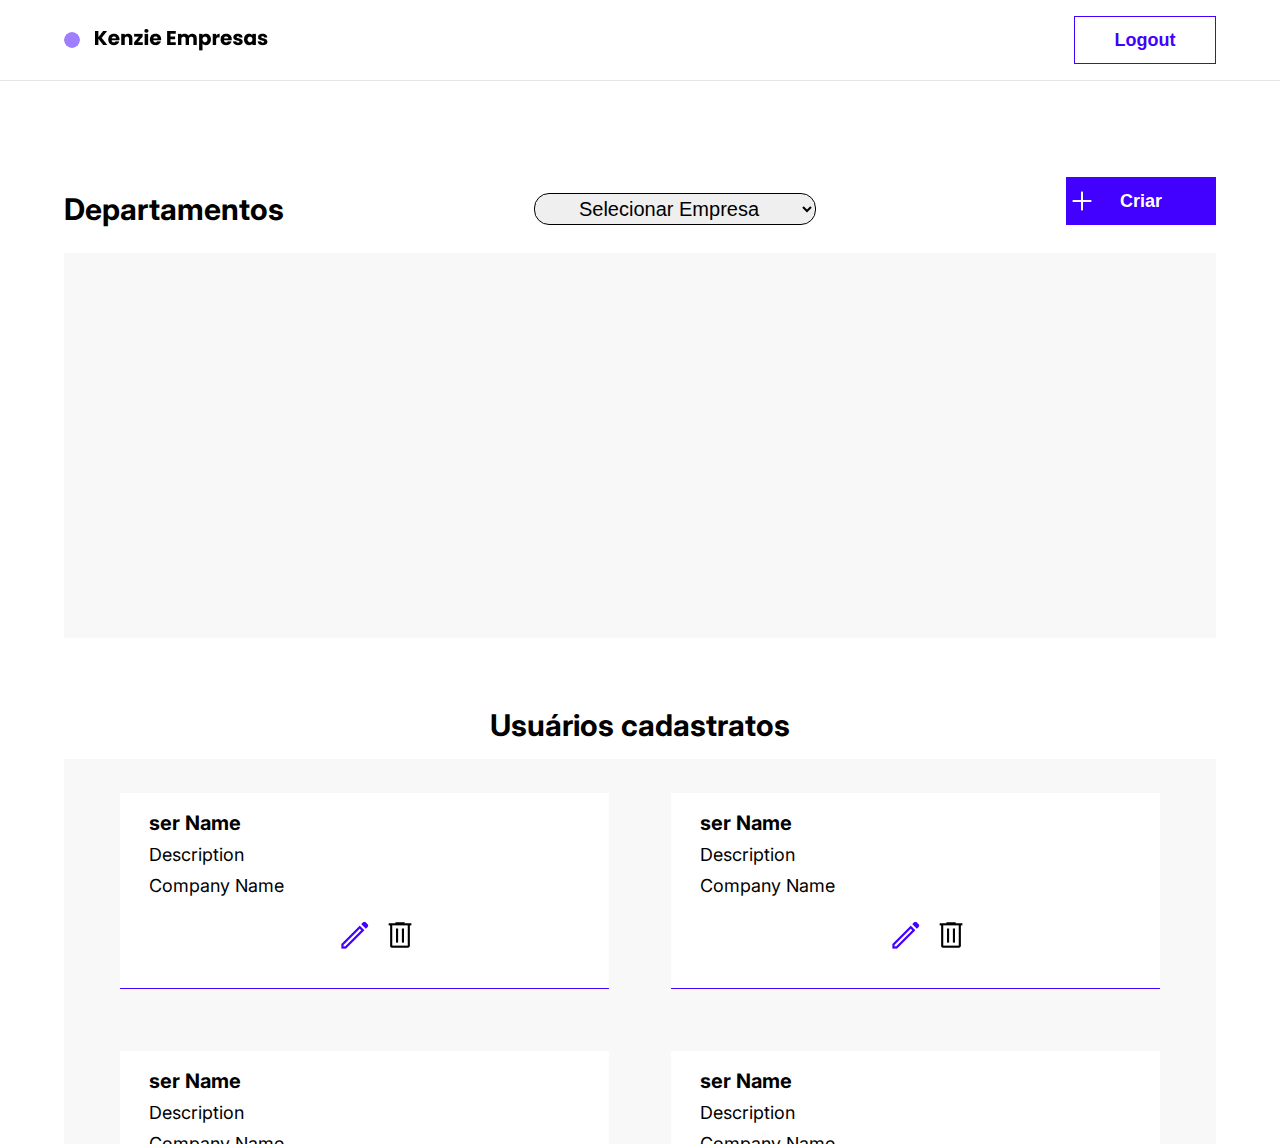
==== src/pages/admin/index.html @ 13247a55 "create:admin page, render departments, render by select company" ====
<!DOCTYPE html>
<html lang="en">

<head>
    <meta charset="UTF-8">
    <meta http-equiv="X-UA-Compatible" content="IE=edge">
    <meta name="viewport" content="width=device-width, initial-scale=1.0">
    <link rel="stylesheet" href="/src/styles/globalStyles.css">
    <link rel="stylesheet" href="/src/styles/admin.css">
    <link rel="stylesheet" href="/src/styles/toast.css">
    <title>Admin page - Kenzie Empresas</title>
</head>

<body>
    <header class="container">
        <section class="sec-header">
            <div class="head-img">
                <img class="img-ellipse" src="/src/img/Ellipse 1 (1).png" alt="">
                <img src="/src/img/Kenzie Empresas.png" alt="">
            </div>
            <div class="head-btt">
                <button class="btt-logout">Logout</button>
            </div>
        </section>
    </header>

    <main class="container">
        <section class="sec-main-admin">
            <div class="div-depart">
                <div class="depart-head">
                    <h2>Departamentos</h2>
                    <select name="" id="select-company">
                        <option value="">Selecionar Empresa</option>
                    </select>
                    <button class="create-dep">Criar</button>
                </div>
                <div class="depart-main">
                    <ul class="depart-list">                                              

                    </ul>
                </div>
            </div>
            <div class="div-users">
                <div class="users-head">
                    <h2>Usuários cadastratos</h2>                   
                </div>
                <div class="users-main">
                    <ul class="users-list">
                        <li class="depart-cards">
                            <div class="card-head">
                                <h3>ser Name</h3>
                                <p>Description</p>
                                <p>Company Name</p>
                            </div>
                            <div class="card-btns">                               
                                <button class="btt-edit-card-user"></button>
                                <button class="btt-delete-card-user"></button>
                            </div>
                        </li>
                        <li class="depart-cards">
                            <div class="card-head">
                                <h3>ser Name</h3>
                                <p>Description</p>
                                <p>Company Name</p>
                            </div>
                            <div class="card-btns">                               
                                <button class="btt-edit-card-user"></button>
                                <button class="btt-delete-card-user"></button>
                            </div>
                        </li>
                        <li class="depart-cards">
                            <div class="card-head">
                                <h3>ser Name</h3>
                                <p>Description</p>
                                <p>Company Name</p>
                            </div>
                            <div class="card-btns">                               
                                <button class="btt-edit-card-user"></button>
                                <button class="btt-delete-card-user"></button>
                            </div>
                        </li>
                        <li class="depart-cards">
                            <div class="card-head">
                                <h3>ser Name</h3>
                                <p>Description</p>
                                <p>Company Name</p>
                            </div>
                            <div class="card-btns">                               
                                <button class="btt-edit-card-user"></button>
                                <button class="btt-delete-card-user"></button>
                            </div>
                        </li>
                        
                        

                    </ul>
                </div>
            </div>
        </section>

    </main>

    <script type="module" src="/src/scripts/admin.js"></script>
</body>

</html>
---- src/styles/globalStyles.css ----
@import url('https://fonts.googleapis.com/css2?family=Inter&display=swap');

* {
  margin: 0;
  padding: 0;
  box-sizing: border-box;
  list-style: none;  
}

:root {
    --size0: 15px;
    --size1: 16px;
    --size2: 17px;
    --size3: 18px;
    --size4: 20px;
    --size5: 22px;
    --size6: 28px;
    --size7: 30px;
    --size8: 32px;
    --size9: 36px;
    --size10: 40px;

    --blue: #4200FF;
    --white: #FFFFFF;
    --black: #000000;
    --red: #CE4646;
    --green: #4BA036;

    --weight1: 400;
    --weight2: 700; 

    --height0: 19px;
    --height1: 21px;
    --height2: 24px;
    --height3: 30px;
    --height3-1: 36px;
    --height4: 48px;
    --height5: 60px;



}

body {
    font-family: "Inter", sans-serif;
    letter-spacing: 0%;
    text-decoration: none;  
    width: 100%;
    height: 100vh;  
}

.container {
    margin: 0 auto;    
    display: flex;
    justify-content: center;
    
}
---- src/styles/admin.css ----
header {
    border-bottom: 1px solid rgba(0, 0, 0, 0.1);
}

.sec-header {
    display: flex;
    align-items: center;
    justify-content: space-between;
    padding: 16px 14px;
    min-width: 380px;
    gap: 145px;
    width: 100%;  
    max-width: 1180px;
}

.head-img {
    display: flex;
    gap: 15px;
    align-items: center;
}

.img-ellipse {    
    border-radius: 50%;    
    width: 16px;
    height: 16px;
}

.head-btt {
    display: flex;
    gap: 11px;
}

.btt-logout {
    width: 142px;
    height: 48px;
    border: 1px solid var(--blue);
    background: var(--white);
    font-weight: var(--weight2);
    font-size: var(--size3);
    line-height: var(--height1);
    color: var(--blue);     
}

.btt-logout:hover {
    cursor: pointer;
}

main {
    height: 100vh;
    width: 100%;
    min-width: 380px;
    max-width: 1180px;
}

.sec-main-admin {
    margin-top: 104px;
    display: flex;
    flex-direction: column;
    gap: 69px;
    width: 100%;
    padding: 0px 14px;
}

.div-depart {
    display: flex;
    flex-direction: column;
    gap: 20px;
}

.depart-head {
    display: flex;
    align-items: center;
    justify-content:space-between;    

}

.depart-head h2 {
    font-weight: var(--weight2);
    font-size: var(--size7);
    line-height: var(--height3-1);
    color: var(--black);
}

.depart-head select {
    width: 282px;
    text-align: center;
    height: 32px;
    border: 1px solid var(--black);
    border-radius: 15px;
    font-weight: var(--weight1);
    font-size: var(--size4);
    line-height: var(--height2);
    color: var(--black);
}

.create-dep {
    width: 150px;
    height: 48px;
    background-image: url(/src/img/add_FILL0_wght400_GRAD0_opsz48\ 1.png);
    background-position: left;
    background-repeat: no-repeat;    
    background-color: var(--blue);        
    border: none;
    font-weight: var(--weight2);
    font-size: var(--size3);
    line-height: var(--height1);
    color: var(--white);
    position: relative;
    right: 0;
    top: -8px;
    
}
button:hover {
    cursor: pointer;
}

.depart-list {
    display: flex;
    padding: 34px 56px 0 56px;
    background: #F8F8F8;
    height: 385px;
    flex-wrap: wrap;
    overflow-y: auto;       
    gap: 62px;     
}
.depart-list::-webkit-scrollbar {
    width: 0px
}

.depart-cards {
    width: 489px;
    height: 196px;
    background: var(--white);
    border-bottom: 1px solid var(--blue);
    padding: 18px 0 21px 29px;
    display: flex;
    flex-direction: column;
    gap: 22px;
}

.card-head h3 {
    font-weight: var(--weight2);
    font-size: var(--size4);
    line-height: var(--height2);
    color: var(--black);
    margin-bottom: 9px;
}

.card-head p {
    font-weight: var(--weight1);
    font-size: var(--size3);
    line-height: var(--height1);
    color: var(--black);

}
.card-head :nth-child(2){
    margin-bottom: 10px;   
}

.card-btns {
    display: flex;
    justify-content: center;
    gap: 14px;    
    align-items: center;
}

.card-btns button {
    border: none;
    background-color: transparent;
}

.btt-look-card {
    background-image: url(/src/img/olho.png.png);
    background-position: center;
    background-repeat: no-repeat;
    height: 48px;
    width: 48px;
}

.btt-edit-card {
    background-image: url(/src/img/caneta.png.png);
    background-position: center;
    background-repeat: no-repeat;
    height: 28px;
    width: 28px;
}

.btt-delete-card {
    background-image: url(/src/img/lixeira.png.png);
    background-position: center;
    background-repeat: no-repeat;
    height: 34px;
    width: 34px;
}




.div-user {
    display: flex;
    flex-direction: column;
    gap: 20px;
}

.users-head {
    display: flex;
    align-items: center;
    justify-content: center; 
    margin-bottom: 16px;
}

.users-head h2 {
    font-weight: var(--weight2);
    font-size: var(--size7);
    line-height: var(--height3-1);
    color: var(--black);
}


.users-list {
    display: flex;
    padding: 34px 56px 0 56px;
    background: #F8F8F8;
    height: 385px;
    flex-wrap: wrap;
    overflow-y: auto;       
    gap: 62px;     
}
.users-list::-webkit-scrollbar {
    width: 0px
}

.users-cards {
    width: 489px;
    height: 196px;
    background: var(--white);
    border-bottom: 1px solid var(--blue);
    padding: 18px 0 21px 29px;
    display: flex;
    flex-direction: column;
    gap: 22px;
}

.card-head h3 {
    font-weight: var(--weight2);
    font-size: var(--size4);
    line-height: var(--height2);
    color: var(--black);
    margin-bottom: 9px;
}

.card-head p {
    font-weight: var(--weight1);
    font-size: var(--size3);
    line-height: var(--height1);
    color: var(--black);

}
.card-head :nth-child(2){
    margin-bottom: 10px;   
}

.card-btns {
    display: flex;
    justify-content: center;
    gap: 14px;    
    align-items: center;
}

.card-btns button {
    border: none;
    background-color: transparent;
}

.btt-edit-card-user {
    background-image: url(/src/img/caneta2.png);
    background-position: center;
    background-repeat: no-repeat;
    height: 28px;
    width: 28px;
}

.btt-delete-card-user {
    background-image: url(/src/img/lixeira.png.png);
    background-position: center;
    background-repeat: no-repeat;
    height: 34px;
    width: 34px;
}
---- src/styles/toast.css ----
.div-toast {
    width: 442px;
    height: 125px;
    display: flex;
    flex-direction: column;
    padding: 21px 32px;    
    position: fixed;
    right: 16px;
    bottom: 28px;
    gap: 17px;
    background: var(--grey9);
    box-shadow: 0px 4px 30px -12px rgba(0, 0, 0, 0.1);
    border-radius: 4px;
    animation: toastIt 4000ms ease-in forwards;
}


@keyframes toastIt {
    0% {right: 16px; bottom: -150px}
    25% {right: 16px; bottom: 28px}
    50% {right: 16px; bottom: 28px}
    100% {right: 16px; bottom: -150px}
}



.div-toast-head {
    display: flex;
    gap: 12px;
}

.toast-title {
    font-size: var(--font-size-2);
    font-weight: var(--font-weight-2);
    line-height: var(--line-height-1);
    color: var(--sucess1);
}

.toast-text {
    font-weight: var(--font-weight-1);
    font-size: var(--font-size-1);
    line-height: var(--line-height-1);
    color: var(--grey2);
}
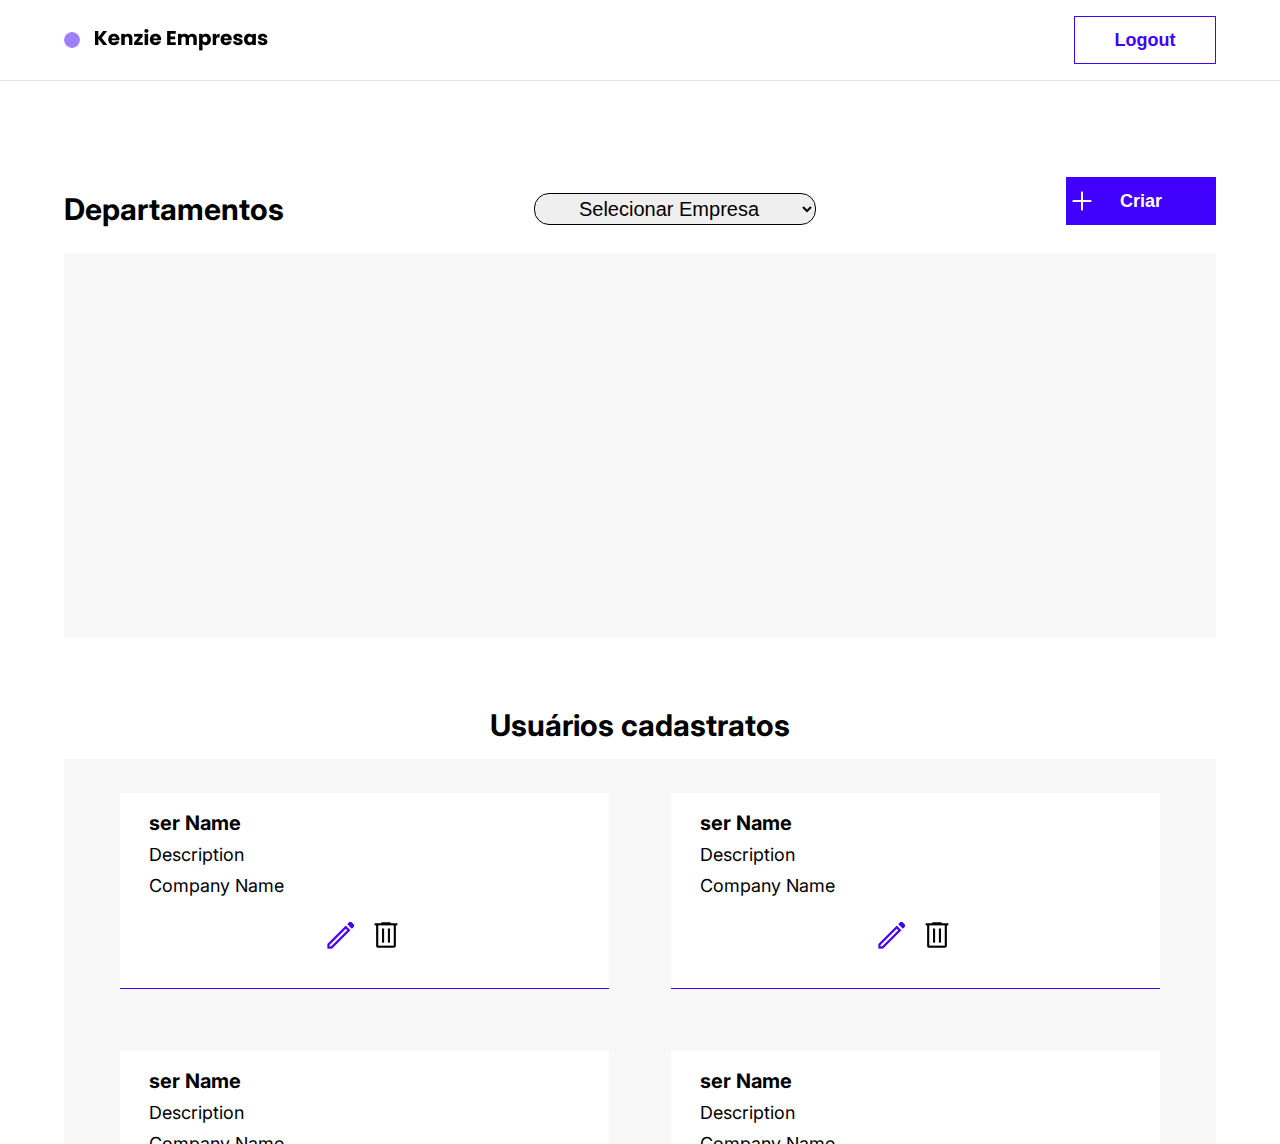
==== commit 93d44e46: "create:render deps, create dep, edit dep, delete dep" ====
--- a/src/pages/admin/index.html
+++ b/src/pages/admin/index.html
@@ -8,6 +8,7 @@
     <link rel="stylesheet" href="/src/styles/globalStyles.css">
     <link rel="stylesheet" href="/src/styles/admin.css">
     <link rel="stylesheet" href="/src/styles/toast.css">
+    <link rel="stylesheet" href="/src/styles/modalAdmin.css">
     <title>Admin page - Kenzie Empresas</title>
 </head>
 
@@ -97,8 +98,52 @@
                 </div>
             </div>
         </section>
+        
 
     </main>
+    <div class="modal-wrapper-create-dep">
+        <div class="wrapper-create-dep">
+            <h2>Criar Departamento</h2>
+            <button class="btt-close-modal-create-dep">X</button>
+            <form class="form-create-dep" action="">
+                <input type="text" name="name" placeholder="Nome do departamento">
+                <input type="text" name="description" placeholder="Descrição">
+                <select name="company_uuid" id="select-create-dep">
+                    <option value="">Selecionar empresa</option>
+                </select>
+                <button class="btt-create-dep" type="submit">Criar o departamento</button>
+            </form>
+        </div>
+    </div>
+
+    <div class="modal-wrapper-edit-dep">
+        <div class="wrapper-edit-dep">
+            <h2>Editar Departamento</h2>
+            <button class="btt-close-modal-edit-dep">X</button>
+            <form class="form-edit-dep" action="">
+                <input type="text" name="description">
+                <button class="btt-edit-dep" type="submit">Salvar Alterações</button>
+            </form>
+        </div>
+    </div>
+
+    <div class="modal-wrapper-delete-dep">
+        <div class="wrapper-delete-dep">
+            <h2>Realmente deseja deletar o Departamento Nome e demitir seus funcionários?</h2>
+            <button class="btt-close-modal-delete-dep">X</button>
+            <button class="btt-delete-dep" type="submit">Deletar</button>            
+        </div>
+    </div>
+
+    <div class="modal-wrapper-delete-user">
+        <div class="wrapper-delete-user">
+            <h2>Realmente deseja remover o usuário Nome</h2>
+            <button class="btt-close-modal-delete-user">X</button>
+            <button class="btt-delete-user" type="submit">Deletar</button>            
+        </div>
+    </div>
+
+
 
     <script type="module" src="/src/scripts/admin.js"></script>
 </body>
--- a/src/styles/globalStyles.css
+++ b/src/styles/globalStyles.css
@@ -34,7 +34,9 @@
     --height2: 24px;
     --height3: 30px;
     --height3-1: 36px;
+    --height3-2: 42px;
     --height4: 48px;
+    --height4-1: 54px;
     --height5: 60px;
 
 
--- a/src/styles/admin.css
+++ b/src/styles/admin.css
@@ -50,6 +50,7 @@
     width: 100%;
     min-width: 380px;
     max-width: 1180px;
+    
 }
 
 .sec-main-admin {
@@ -132,12 +133,15 @@
     height: 196px;
     background: var(--white);
     border-bottom: 1px solid var(--blue);
-    padding: 18px 0 21px 29px;
+    padding: 18px 29px 21px 29px;
     display: flex;
     flex-direction: column;
     gap: 22px;
 }
 
+.card-head {
+    overflow: hidden;
+}
 .card-head h3 {
     font-weight: var(--weight2);
     font-size: var(--size4);
--- a/src/styles/modalAdmin.css
+++ b/src/styles/modalAdmin.css
@@ -0,0 +1,283 @@
+button {
+    cursor:pointer;
+}
+
+.modal-wrapper-create-dep {
+    height:100%;
+    background: rgba(0, 0, 0, 0.5);
+    width: 100%;
+    position: absolute;
+    top: 0px;
+    display: none;
+    flex-direction: column;
+    align-items: center;
+    justify-content: center;
+    
+}
+
+.show-modal {
+    display: flex;
+}
+
+.wrapper-create-dep {
+    width: 506px;
+    height: 402px;
+    background: var(--white);
+    display: flex;
+    flex-direction: column;
+    padding: 39px 41px 45px 42px;
+    position: fixed;
+}
+
+.wrapper-create-dep h2 {
+    font-weight: var(--weight2);
+    font-size: var(--size9);
+    line-height: var(--height4-1);
+
+}
+
+.btt-close-modal-create-dep {
+    position: relative;
+    top: -74px;
+    left: 414px;
+    width: 31px;
+    height: 31px;
+    border: none;
+    background-color: transparent;
+    font-size: var(--size4);
+    color: var(--black);
+}
+
+.form-create-dep{
+    display: flex;
+    flex-direction: column;
+    gap: 13px;
+}
+
+.form-create-dep input {
+    height: 52px;
+    border: 1px solid rgba(0, 0, 0, 0.3);
+    padding: 17px;
+    font-weight: var(--weight1);
+    font-size: var(--size2);
+    line-height: var(--height1);
+    color: rgba(0,0,0,0.5);
+}
+
+.form-create-dep select {
+    height: 52px;
+    border: 1px solid rgba(0, 0, 0, 0.3);
+    padding: 17px 0 13px 13px;
+    font-weight: var(--weight1);
+    font-size: var(--size2);
+    line-height: var(--height1);
+    color: rgba(0,0,0,0.5);
+    text-align: justify;
+}
+
+.btt-create-dep{
+    height: 48px;
+    background: var(--blue);
+    color: var(--white);
+    border: none;
+    font-weight: var(--weight2);
+    font-size: var(--size2);
+    line-height: var(--height1);   
+}
+
+
+
+
+
+
+
+.modal-wrapper-edit-dep {
+    height:100%;
+    background: rgba(0, 0, 0, 0.5);
+    width: 100%;
+    position: absolute;
+    top: 0px;
+    display: none;
+    flex-direction: column;
+    align-items: center;
+    justify-content: center;
+    
+}
+.show-modal-edit {
+    display: flex;
+}
+.wrapper-edit-dep {
+    width: 506px;
+    height: 330px;
+    background: var(--white);
+    display: flex;
+    flex-direction: column;
+    padding: 39px 41px 45px 42px;
+    position: fixed;
+}
+
+.wrapper-edit-dep h2 {
+    font-weight: var(--weight2);
+    font-size: var(--size9);
+    line-height: var(--height4-1);
+
+}
+
+.btt-close-modal-edit-dep {
+    position: relative;
+    top: -74px;
+    left: 414px;
+    width: 31px;
+    height: 31px;
+    border: none;
+    background-color: transparent;
+    font-size: var(--size4);
+    color: var(--black);
+}
+
+.form-edit-dep{
+    display: flex;
+    flex-direction: column;
+    gap: 14px;
+}
+
+.form-edit-dep input {
+    height: 113px;
+    border: 1px solid rgba(0, 0, 0, 0.3);
+    padding: 17px;
+    font-weight: var(--weight1);
+    font-size: var(--size2);
+    line-height: var(--height1);
+    color: rgba(0,0,0,0.5);
+    
+}
+
+.btt-edit-dep{
+    height: 48px;
+    background: var(--blue);
+    color: var(--white);
+    border: none;
+    font-weight: var(--weight2);
+    font-size: var(--size2);
+    line-height: var(--height1);   
+}
+
+
+
+
+
+.modal-wrapper-delete-dep {
+    height:100%;
+    background: rgba(0, 0, 0, 0.5);
+    width: 100%;
+    position: absolute;
+    top: 0px;
+    display: none;
+    flex-direction: column;
+    align-items: center;
+    justify-content: center;
+    
+}
+.show-modal-delete {
+    display: flex;
+}
+.wrapper-delete-dep {
+    width: 733px;
+    height: 342px;
+    background: var(--white);
+    display: flex;
+    flex-direction: column;
+    padding: 57px 166px 42px 171px;
+    position: fixed;
+}
+
+.wrapper-delete-dep h2 {
+    font-weight: var(--weight2);
+    font-size: var(--size6);
+    line-height: var(--height3-2);
+    text-align: center;
+
+}
+
+.btt-close-modal-delete-dep {
+    position: relative;
+    top: -167px;
+    left: 513px;
+    width: 31px;
+    height: 31px;
+    border: none;
+    background-color: transparent;
+    font-size: var(--size4);
+    color: var(--black);
+}
+
+.btt-delete-dep{
+    height: 48px;
+    background: var(--green);
+    color: var(--white);
+    border: none;
+    font-weight: var(--weight2);
+    font-size: var(--size3);
+    line-height: var(--height1);   
+}
+
+
+
+
+
+
+
+.modal-wrapper-delete-user {
+    height:100%;
+    background: rgba(0, 0, 0, 0.5);
+    width: 100%;
+    position: absolute;
+    top: 0px;
+    display: none;
+    flex-direction: column;
+    align-items: center;
+    justify-content: center;
+    
+}
+.show-modal-delete-user {
+    display: flex;
+}
+.wrapper-delete-user {
+    width: 733px;
+    height: 292px;
+    background: var(--white);
+    display: flex;
+    flex-direction: column;
+    padding: 56px 157px 36px 157px;
+    position: fixed;
+}
+
+.wrapper-delete-user h2 {
+    font-weight: var(--weight2);
+    font-size: var(--size6);
+    line-height: var(--height4-1);
+    text-align: center;
+
+}
+
+.btt-close-modal-delete-user {
+    position: relative;
+    top: -128px;
+    left: 410px;
+    width: 31px;
+    height: 31px;
+    border: none;
+    background-color: transparent;
+    font-size: var(--size4);
+    color: var(--black);
+}
+
+.btt-delete-user{
+    height: 48px;
+    background: var(--green);
+    color: var(--white);
+    border: none;
+    font-weight: var(--weight2);
+    font-size: var(--size3);
+    line-height: var(--height1);   
+}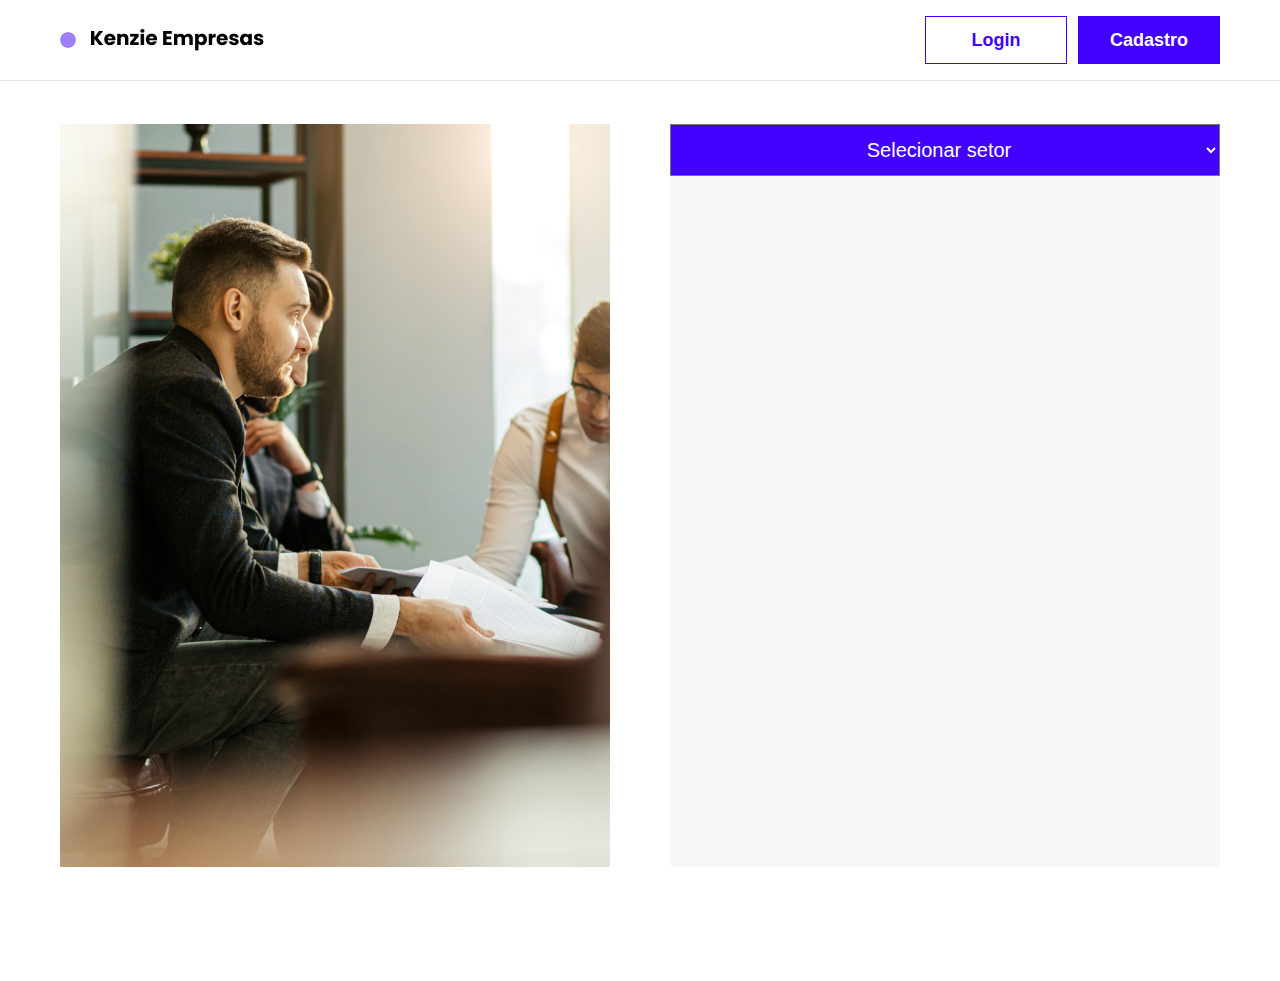
==== commit 4798f6ff: "create: final points, end." ====
--- a/src/pages/admin/index.html
+++ b/src/pages/admin/index.html
@@ -36,14 +36,14 @@
                     <button class="create-dep">Criar</button>
                 </div>
                 <div class="depart-main">
-                    <ul class="depart-list">                                              
+                    <ul class="depart-list">
 
                     </ul>
                 </div>
             </div>
             <div class="div-users">
                 <div class="users-head">
-                    <h2>Usuários cadastratos</h2>                   
+                    <h2>Usuários cadastratos</h2>
                 </div>
                 <div class="users-main">
                     <ul class="users-list">
@@ -53,52 +53,52 @@
                                 <p>Description</p>
                                 <p>Company Name</p>
                             </div>
-                            <div class="card-btns">                               
-                                <button class="btt-edit-card-user"></button>
-                                <button class="btt-delete-card-user"></button>
-                            </div>
-                        </li>
-                        <li class="depart-cards">
-                            <div class="card-head">
-                                <h3>ser Name</h3>
-                                <p>Description</p>
-                                <p>Company Name</p>
-                            </div>
-                            <div class="card-btns">                               
-                                <button class="btt-edit-card-user"></button>
-                                <button class="btt-delete-card-user"></button>
-                            </div>
-                        </li>
-                        <li class="depart-cards">
-                            <div class="card-head">
-                                <h3>ser Name</h3>
-                                <p>Description</p>
-                                <p>Company Name</p>
-                            </div>
-                            <div class="card-btns">                               
-                                <button class="btt-edit-card-user"></button>
-                                <button class="btt-delete-card-user"></button>
-                            </div>
-                        </li>
-                        <li class="depart-cards">
-                            <div class="card-head">
-                                <h3>ser Name</h3>
-                                <p>Description</p>
-                                <p>Company Name</p>
-                            </div>
-                            <div class="card-btns">                               
-                                <button class="btt-edit-card-user"></button>
-                                <button class="btt-delete-card-user"></button>
-                            </div>
-                        </li>
-                        
-                        
+                            <div class="card-btns">
+                                <button class="btt-edit-card-user"></button>
+                                <button class="btt-delete-card-user"></button>
+                            </div>
+                        </li>
+                        <li class="depart-cards">
+                            <div class="card-head">
+                                <h3>ser Name</h3>
+                                <p>Description</p>
+                                <p>Company Name</p>
+                            </div>
+                            <div class="card-btns">
+                                <button class="btt-edit-card-user"></button>
+                                <button class="btt-delete-card-user"></button>
+                            </div>
+                        </li>
+                        <li class="depart-cards">
+                            <div class="card-head">
+                                <h3>ser Name</h3>
+                                <p>Description</p>
+                                <p>Company Name</p>
+                            </div>
+                            <div class="card-btns">
+                                <button class="btt-edit-card-user"></button>
+                                <button class="btt-delete-card-user"></button>
+                            </div>
+                        </li>
+                        <li class="depart-cards">
+                            <div class="card-head">
+                                <h3>ser Name</h3>
+                                <p>Description</p>
+                                <p>Company Name</p>
+                            </div>
+                            <div class="card-btns">
+                                <button class="btt-edit-card-user"></button>
+                                <button class="btt-delete-card-user"></button>
+                            </div>
+                        </li>
+
+
 
                     </ul>
                 </div>
             </div>
         </section>
-        
+
 
     </main>
     <div class="modal-wrapper-create-dep">
@@ -129,17 +129,115 @@
 
     <div class="modal-wrapper-delete-dep">
         <div class="wrapper-delete-dep">
-            <h2>Realmente deseja deletar o Departamento Nome e demitir seus funcionários?</h2>
+            <h2>Realmente deseja deletar o Departamento e demitir seus funcionários?</h2>
             <button class="btt-close-modal-delete-dep">X</button>
-            <button class="btt-delete-dep" type="submit">Deletar</button>            
-        </div>
-    </div>
+            <button class="btt-delete-dep" type="submit">Deletar</button>
+        </div>
+    </div>
+
+    <div class="modal-wrapper-open-dep">
+        <div class="wrapper-open-dep">
+            <h2 class="name-open-dep">Nome do departamento</h2>
+            <button class="btt-close-modal-open-dep">X</button>
+            <div class="div-head-modal-open-dep">
+                <div class="div-descrip-open">
+                    <h3 class="descrip-open-dep">Descrição do departamento</h3>
+                    <p class="company-open-dep">Empresa pertencente</p>
+                </div>
+                <form class="form-admit">
+                    <select class="users-out-of-work" name="" id="">
+                        <option value="">Selecionar usuário</option>
+                    </select>
+                    <button class="btt-admit" type="submit">Contratar</button>
+                </form>
+            </div>
+            <div class="div-list-users-modal">
+                <ul class="users-modal-list">
+                    <li class="card-modal-users">
+                        <div class="div-card-info">
+                            <h3>username</h3>
+                            <p>pleno</p>
+                            <p>company Name</p>
+                        </div>
+                        <button class="btt-dismiss">Desligar</button>
+                    </li>
+                    <li class="card-modal-users">
+                        <div class="div-card-info">
+                            <h3>username</h3>
+                            <p>pleno</p>
+                            <p>company Name</p>
+                        </div>
+                        <button class="btt-dismiss">Desligar</button>
+                    </li>
+                    <li class="card-modal-users">
+                        <div class="div-card-info">
+                            <h3>username</h3>
+                            <p>pleno</p>
+                            <p>company Name</p>
+                        </div>
+                        <button class="btt-dismiss">Desligar</button>
+                    </li>
+                    <li class="card-modal-users">
+                        <div class="div-card-info">
+                            <h3>username</h3>
+                            <p>pleno</p>
+                            <p>company Name</p>
+                        </div>
+                        <button class="btt-dismiss">Desligar</button>
+                    </li>
+                    <li class="card-modal-users">
+                        <div class="div-card-info">
+                            <h3>username</h3>
+                            <p>pleno</p>
+                            <p>company Name</p>
+                        </div>
+                        <button class="btt-dismiss">Desligar</button>
+                    </li>
+                    <li class="card-modal-users">
+                        <div class="div-card-info">
+                            <h3>username</h3>
+                            <p>pleno</p>
+                            <p>company Name</p>
+                        </div>
+                        <button class="btt-dismiss">Desligar</button>
+                    </li>
+
+                </ul>
+            </div>
+
+        </div>
+    </div>
+
+
 
     <div class="modal-wrapper-delete-user">
         <div class="wrapper-delete-user">
-            <h2>Realmente deseja remover o usuário Nome</h2>
+            <h2>Realmente deseja remover o usuário?</h2>
             <button class="btt-close-modal-delete-user">X</button>
-            <button class="btt-delete-user" type="submit">Deletar</button>            
+            <button class="btt-delete-user" type="submit">Deletar</button>
+        </div>
+    </div>
+
+    <div class="modal-wrapper-edit-user">
+        <div class="wrapper-edit-user">
+            <h2>Editar Usuário</h2>
+            <button class="btt-close-modal-edit-user">X</button>
+            <form class="form-edit-user" action="">
+                <select name="kind_of_work" id="select-edit-user-kind">
+                    <option value="">Selecionar modalidade de trabalho</option>
+                    <option value="home office">Home Office</option>
+                    <option value="presencial">Presencial</option>
+                    <option value="hibrido">Híbrido</option>
+                </select>                
+                <select name="professional_level" id="select-edit-user-level">
+                    <option value="">Selecionar nível profissional</option>
+                    <option value="estágio">Estágio</option>
+                    <option value="júnior">Júnior</option>
+                    <option value="pleno">Pleno</option>
+                    <option value="sênior">Sênior</option>
+                </select>
+                <button class="btt-edit-user" type="submit">Editar</button>
+            </form>
         </div>
     </div>
 
--- a/src/styles/globalStyles.css
+++ b/src/styles/globalStyles.css
@@ -32,8 +32,10 @@
     --height0: 19px;
     --height1: 21px;
     --height2: 24px;
+    --height2-1: 27px; 
     --height3: 30px;
     --height3-1: 36px;
+    --height3-11: 39px;
     --height3-2: 42px;
     --height4: 48px;
     --height4-1: 54px;
--- a/src/styles/admin.css
+++ b/src/styles/admin.css
@@ -49,8 +49,7 @@
     height: 100vh;
     width: 100%;
     min-width: 380px;
-    max-width: 1180px;
-    
+    max-width: 1180px;    
 }
 
 .sec-main-admin {
--- a/src/styles/modalAdmin.css
+++ b/src/styles/modalAdmin.css
@@ -6,7 +6,7 @@
     height:100%;
     background: rgba(0, 0, 0, 0.5);
     width: 100%;
-    position: absolute;
+    position: fixed;
     top: 0px;
     display: none;
     flex-direction: column;
@@ -95,7 +95,7 @@
     height:100%;
     background: rgba(0, 0, 0, 0.5);
     width: 100%;
-    position: absolute;
+    position: fixed;
     top: 0px;
     display: none;
     flex-direction: column;
@@ -170,7 +170,7 @@
     height:100%;
     background: rgba(0, 0, 0, 0.5);
     width: 100%;
-    position: absolute;
+    position: fixed;
     top: 0px;
     display: none;
     flex-direction: column;
@@ -231,7 +231,7 @@
     height:100%;
     background: rgba(0, 0, 0, 0.5);
     width: 100%;
-    position: absolute;
+    position: fixed;
     top: 0px;
     display: none;
     flex-direction: column;
@@ -280,4 +280,248 @@
     font-weight: var(--weight2);
     font-size: var(--size3);
     line-height: var(--height1);   
+}
+
+
+
+
+.modal-wrapper-open-dep {
+    height:100%;
+    background: rgba(0, 0, 0, 0.5);
+    width: 100%;
+    position: fixed;
+    top: 0px;
+    display: none;
+    flex-direction: column;
+    align-items: center;
+    justify-content: center;
+    
+}
+.show-modal-open-dep {
+    display: flex;
+}
+.wrapper-open-dep {
+    width: 857px;
+    height: 637px;
+    background: var(--white);
+    display: flex;
+    flex-direction: column;
+    padding: 39px 0px 69px 43px;
+    position: fixed;
+    align-items: flex-start;
+}
+
+.div-head-modal-open-dep {
+    display: flex;
+    justify-content: space-between;
+    width: 775px;
+    margin-bottom: 51px;
+}
+
+.wrapper-open-dep h2 {
+    font-weight: var(--weight2);
+    font-size: var(--size9);
+    line-height: var(--height4-1);
+}
+
+
+
+.btt-close-modal-open-dep {
+    position: relative;
+    top: -73px;
+    left: 769px;
+    width: 31px;
+    height: 31px;
+    border: none;
+    background-color: transparent;
+    font-size: var(--size4);
+    color: var(--black);
+}
+
+.div-descrip-open {
+    width: 40%;
+    display: flex;
+    flex-direction: column;
+    gap: 11px;
+    justify-content: center;
+    overflow: hidden;
+}
+
+.div-descrip-open h3 {
+    font-weight: var(--weight2);
+    font-size: var(--size4);
+    line-height: var(--height3);
+}
+
+.div-descrip-open p {
+    font-weight: var(--weight1);
+    font-size: var(--size3);
+    line-height: var(--height2-1);
+
+}
+
+.form-admit {
+    display: flex;
+    flex-direction: column;
+    gap: 14px;
+}
+
+.form-admit select {
+    width: 422px;
+    height: 52px;
+    border: 1px solid rgba(0, 0, 0, 0.3);
+    padding: 17px 0 13px 17px;
+    color: rgba(0, 0, 0, 0.5);
+    font-weight: var(--weight1);
+    font-size: var(--size3);
+    line-height: var(--height1);
+}
+
+.btt-admit{
+    height: 48px;
+    width: 157px;
+    align-self: flex-end;
+    background: var(--green);
+    color: var(--white);
+    border: none;
+    font-weight: var(--weight2);
+    font-size: var(--size3);
+    line-height: var(--height1);   
+}
+.div-list-users-modal {
+    width: 100%;
+}
+
+.users-modal-list {
+    display: flex;
+    height: 290px;
+    padding: 43px 0 51px 33px;
+    align-items: center;
+    gap: 31px;
+    overflow-x: auto;
+    overflow-y: hidden;
+}
+
+.users-modal-list:-webkit-scrollbar {
+    width: 0px;
+    height: 0px;
+}
+
+.card-modal-users {
+    min-width: 306px;
+    align-items: flex-start;
+    height: 196px;
+    padding: 18px 0 21px 29px;
+    background: var(--white);
+    border-bottom: 1px solid var(--blue);
+    display: flex;
+    flex-direction: column;
+    gap: 22px;
+}
+
+.div-card-info {
+    display: flex;
+    flex-direction: column;
+    gap: 9px;
+}
+
+.div-card-info h3 {
+    font-weight: var(--weight2);
+    font-size: var(--size4);
+    line-height: var(--height2);  
+}
+
+.div-card-info p {
+    font-weight: var(--weight1);
+    font-size: var(--size3);
+    line-height: var(--height1);  
+}
+
+.btt-dismiss {
+    width: 157px;
+    height: 46px;
+    align-self: center;
+    background: var(--white);
+    border: 1px solid var(--red);
+    color: var(--red);
+    font-weight: var(--weight2);
+    font-size: var(--size3);
+    line-height: var(--height1); 
+
+}
+
+
+
+
+.modal-wrapper-edit-user {
+    height:100%;
+    background: rgba(0, 0, 0, 0.5);
+    width: 100%;
+    position: fixed;
+    top: 0px;
+    display: none;
+    flex-direction: column;
+    align-items: center;
+    justify-content: center;
+    
+}
+
+.show-modal-edit-user {
+    display: flex;
+}
+
+.wrapper-edit-user {
+    width: 506px;
+    height: 342px;
+    background: var(--white);
+    display: flex;
+    flex-direction: column;
+    padding: 39px 41px 45px 42px;
+    position: fixed;
+}
+
+.wrapper-edit-user h2 {
+    font-weight: var(--weight2);
+    font-size: var(--size9);
+    line-height: var(--height4-1);
+
+}
+
+.btt-close-modal-edit-user {
+    position: relative;
+    top: -74px;
+    left: 414px;
+    width: 31px;
+    height: 31px;
+    border: none;
+    background-color: transparent;
+    font-size: var(--size4);
+    color: var(--black);
+}
+
+.form-edit-user{
+    display: flex;
+    flex-direction: column;
+    gap: 13px;
+}
+
+.form-edit-user select {
+    height: 52px;
+    border: 1px solid rgba(0, 0, 0, 0.3);
+    padding: 17px 0 13px 13px;
+    font-weight: var(--weight1);
+    font-size: var(--size2);
+    line-height: var(--height1);
+    color: rgba(0,0,0,0.5);
+    text-align: justify;
+}
+
+.btt-edit-user {
+    height: 48px;
+    background: var(--blue);
+    color: var(--white);
+    border: none;
+    font-weight: var(--weight2);
+    font-size: var(--size2);
+    line-height: var(--height1);   
 }